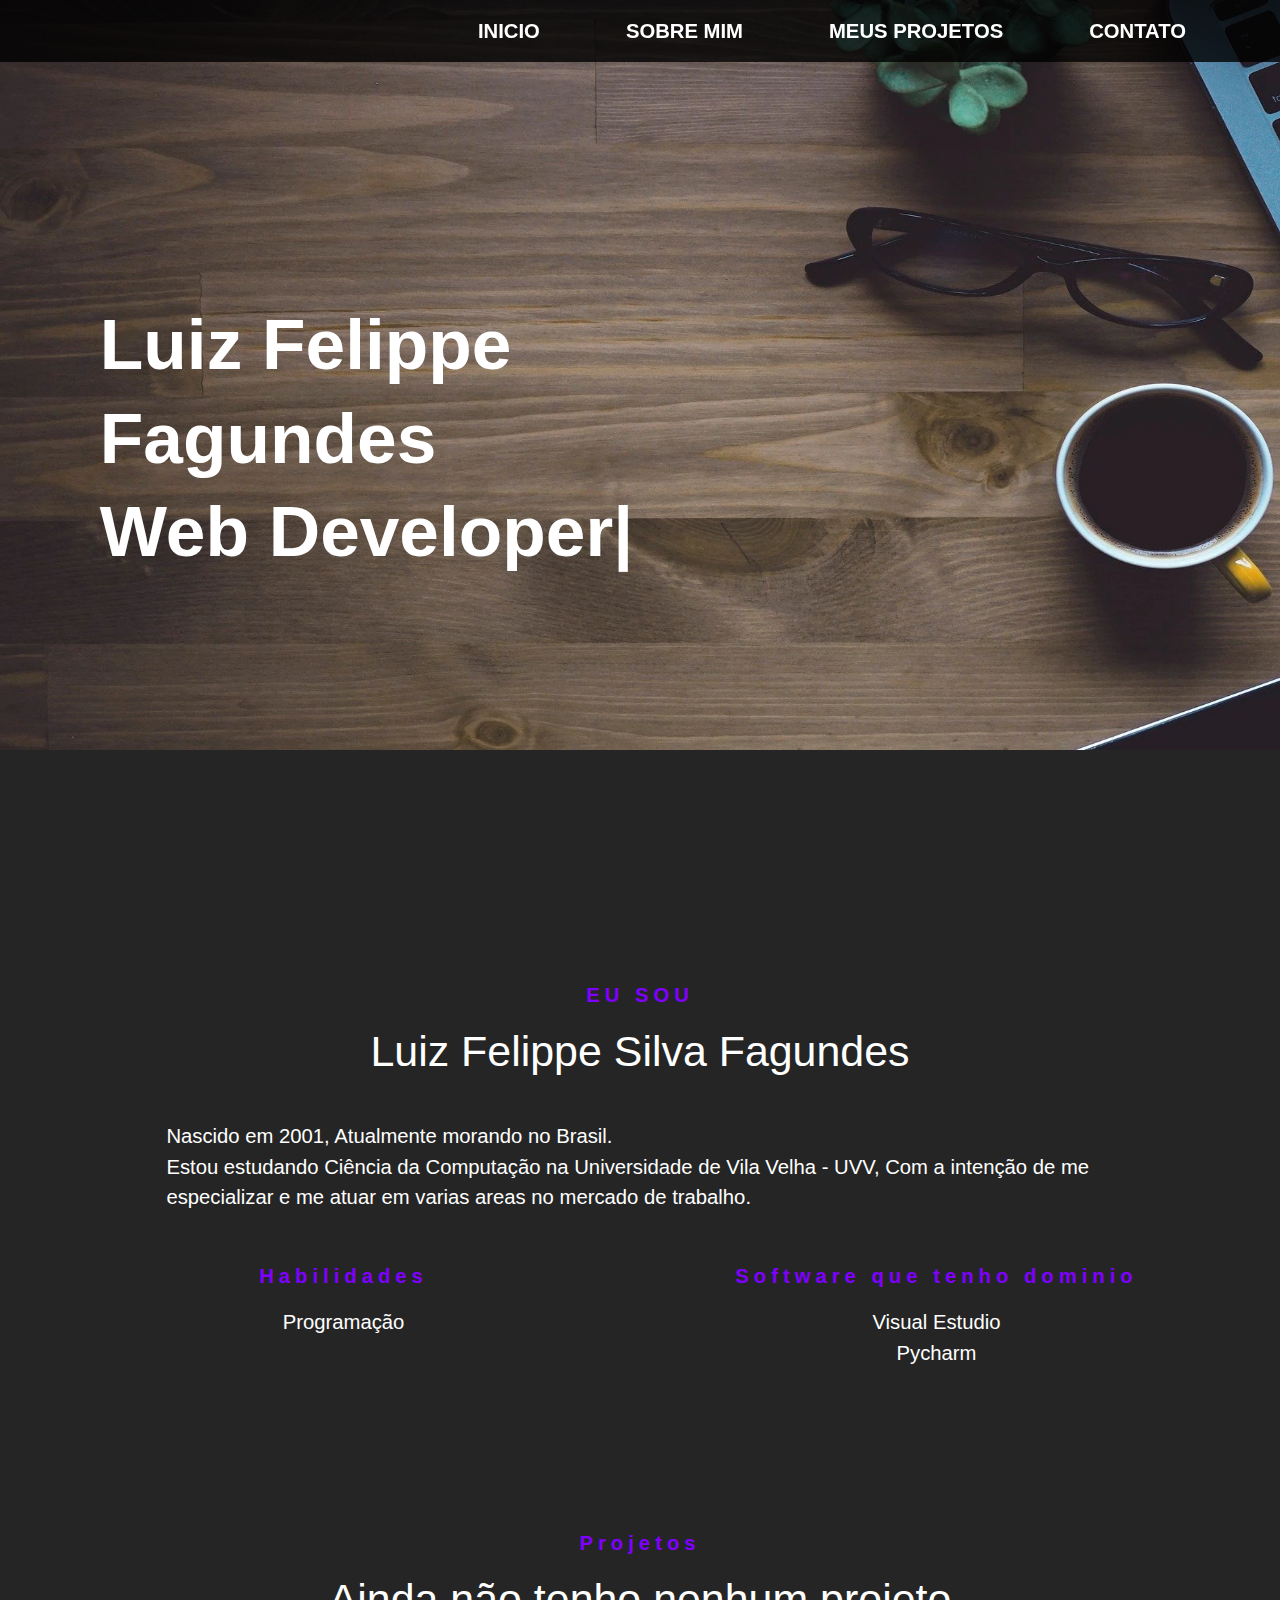
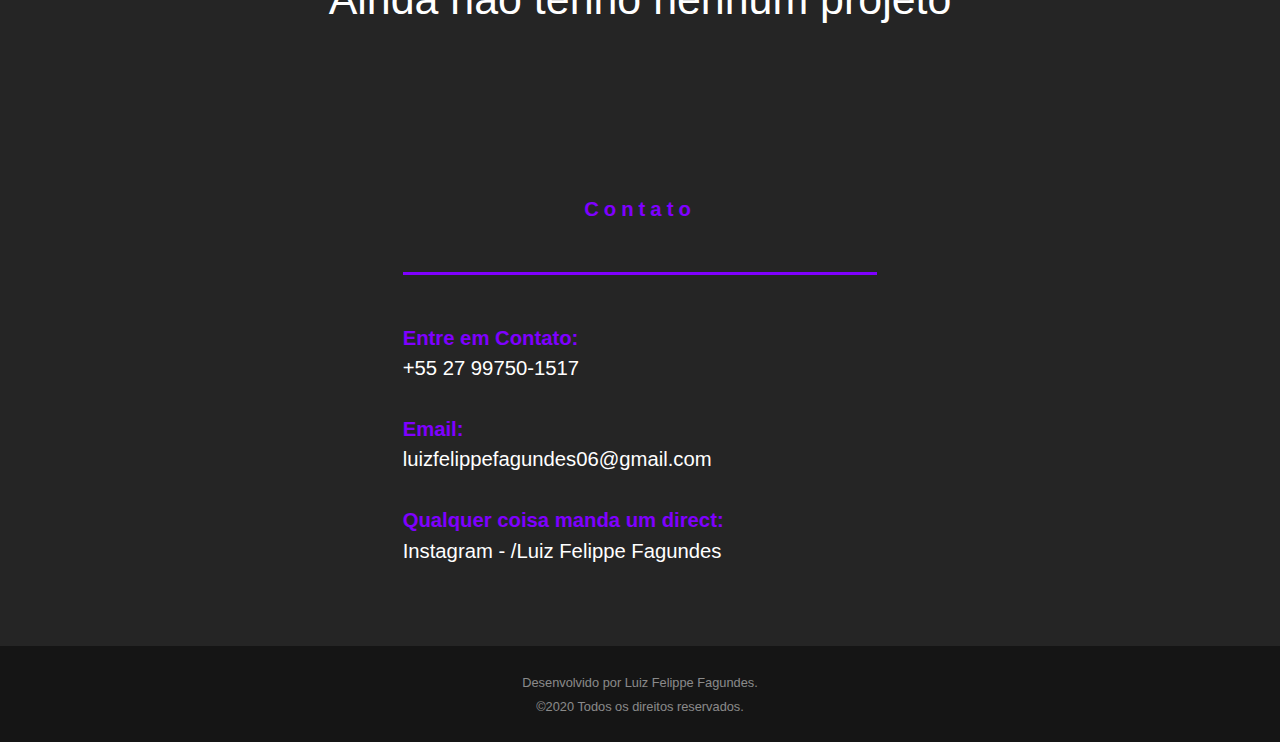
==== index.html @ 16c8d813 "Add files via upload" ====
<!DOCTYPE html>
<html lang="en">
<head>
    <meta charset="utf-8">
    <meta content="width=device-width, initial-scale=1, shrink-to-fit=no" name="viewport">
    <meta content="Hi, I am Arthur Segato Paulo, I'm currently studying computer science at the Vila Velha University - UVV!" name="description">
    <meta content="Arthur Segato - Web & Game Developer" property="og:title">
    <meta content="website" property="og:type">
    <meta content="Hi, I am Arthur Segato Paulo, I'm currently studying computer science at the Vila Velha University - UVV!" property="og:description">
    <meta content="https://arthursegato.com/_images/fotohome.webp" property="og:image">
    <meta content="https://arthursegato.com" property="og:url">
    <meta content="Arthur Segato - Web & Game Developer" property="og:site_name">
    <meta content="Arthur Segato - Web & Game Developer" name="twitter:title">
    <meta content="summary" name="twitter:card">
    <meta content="Hi, I am Arthur Segato Paulo, I'm currently studying computer science at the Vila Velha University - UVV!" name="twitter:description">
    <meta content="https://arthursegato.com/_images/twitter.webp" name="twitter:image">
    <meta content="https://arthursegato.com" name="twitter:url">
    <meta content="#7f00ff" name="msapplication-TileColor">
    <meta content="browserconfig.xml" name="msapplication-config">
    <meta content="#7f00ff" name="theme-color">
    <meta content="1 day" name="revisit-after">
    <meta content="html, css, JavaScript, web, game, portfolio, development, designer, programmer, computer science, web development, game development, arthur, segato, arthursegato, segatto, arthursegatto, defalt, D3F42lT, art9301,art930, espiglesputies, segatovisky" name="keywords">
    <meta content="" name="robots">
    <link href="site.webmanifest" rel="manifest">
    <link href="safari-pinned-tab.svg" rel="mask-icon">
    <link href="favicon.svg" rel="image/svg+xml">
    <link href="fonts.css" rel="stylesheet">
    <link href="bootstrap.min.css" rel="stylesheet">
    <link href="https://arthursegato.com" rel="canonical">
    <title>Luiz Felippe Silva Fagundes - Web Developer</title>
</head>
<body data-offset="0" data-spy="scroll" data-target=".navbar">
    <!-- Navbar -->
    <nav class="navbar navbar-expand-md fixed-top navbar-dark bg-dark">
        <button class="navbar-toggler" data-target="#navbarSite" data-toggle="collapse" type="button">
            <span class="navbar-toggler-icon"></span>
        </button>
        <div class="collapse navbar-collapse trinta" id="navbarSite">
            <ul class="navbar-nav ml-auto">
                <li class="nav-item">
                    <a class="nav-link" href="#home">Inicio</a>
                </li>
            </ul>
            <ul class="navbar-nav">
                <li class="nav-item">
                    <a class="nav-link" href="#about">Sobre Mim</a>
                </li>
            </ul>
            <ul class="navbar-nav">
                <li class="nav-item">
                    <a class="nav-link" href="#projects">Meus Projetos</a>
                </li>
            </ul>
            <ul class="navbar-nav">
                <li class="nav-item">
                    <a class="nav-link" href="#contact">Contato</a>
                </li>
            </ul>
        </div>
    </nav><!-- HOME -->
    <div class="landing tamanho bg1" id="home">
        <div class="caption text-left">
            <h1 class="cem vladmir">Luiz Felippe </h1>
            <h2 class="cem vladmir">Fagundes</h2>
            <h2 class="cem vladmir">Web Developer<span class="blinking-cursor">|</span></h2>
        </div>
        <div id="fundo">
            <img alt="nekoware image" height="750" src="images/fotohome.webp" width="1550">
        </div>
    </div><!-- ABOUT -->
    <div class="landing" id="about">
        <div class="jumbotron">
            <div class="narrow">
                <div class="col-12">
                    <p class="titulo text-center trinta">EU SOU </p>
                    <h2 class="sub text-center cessenta">Luiz Felippe Silva Fagundes</h2>
                    <p class="texto trinta">Nascido em 2001, Atualmente morando no Brasil.<br>
                    Estou estudando Ciência da Computação na Universidade de Vila Velha - UVV, Com a intenção de me especializar e me atuar em varias areas no mercado de trabalho.</p>
                </div>
                <div class="container-fluid">
                    <div class="row text-center">
                        <div class="col-md">
                            <p class="titulo trinta">Habilidades</p>
                            <div class="feature trinta">
                                <p>Programação</p>
                            </div>
                        </div>
                        <div class="col-md">
                            <p class="titulo trinta">Software que tenho dominio</p>
                            <div class="feature trinta">
                                <p>Visual Estudio</p>
                                <p>Pycharm</p>
                            </div>
                        </div>
                    </div>
                </div>
            </div>
        </div>
    </div><!-- PROJECTS -->
    <div class="landing bg3" id="projects">
        <div class="jumbotron">
            <div class="narrow">
                <div class="col-12">
                    <p class="titulo text-center trinta">Projetos</p>
                    <h2 class="sub text-center cessenta">Ainda não tenho nenhum projeto</h2>
                </div>
            </div>
        </div>
    </div><!-- CONTACT   -->
    <div class="landing" id="contact">
        <div class="jumbotron">
            <div class="narrow">
                <div class="col-12">
                    <p class="titulo text-center trinta">Contato</p>
                </div>
                <div class="container-md col-5 trinta">
                    <div class="underline"></div>
                    <div class="contato">
                        <p>Entre em Contato:</p>+55 27 99750-1517<br>
                        <br>
                        <p>Email:</p>luizfelippefagundes06@gmail.com<br>
                        <br>
                        <p>Qualquer coisa manda um direct:</p><a href="https://www.instagram.com/luizfelippe_fagundes/">Instagram - /Luiz Felippe Fagundes</a>
                    </div>
                </div>
            </div>
        </div>
    </div>
    <footer class="footer py-4 text-white-50">
        <div class="container text-center">
            <small>Desenvolvido por <a class="easter" onclick="easter()"></a>Luiz Felippe Fagundes.<br>
            &copy;2020 Todos os direitos reservados.</small>
        </div>
    </footer>
    <div class="seohack">
        Front-end is the part that the user sees on the computer screen, and with which he interacts. That is, the front of the website, platform or system. The development of the front-end depends on 3 concepts: a markup language (HTML), a style language (CSS) and a scripted or interpreted language (JavaScript). HTML is responsible for creating every visual element on the page. Buttons, forms, images, everything is defined through HTML markup. In parallel, CSS is responsible for visually changing these elements: modifying colors, shapes, sizes, applying visual effects, among others. Both are closely linked, making it possible to view elements in a variety of ways. JavaScript is used to process information and perform dynamic interactions on the page. When you open an image gallery and click on go to next, or when you press a button that pops up a window with more information about a headline, it all works with JavaScript. Every website has to be hosted on a server (be it from Google, Amazon among others) and it is there where information is kept, such as database, login and password in addition to all systems and data processing. We at Kingly Studio mainly use PHP to program and MySQL as a database, but several other programming languages ​​can be used, such as Python and Ruby on Rails, which are currently the most popular and widespread. The platforms developed for the Web are produced with consolidated and well-explored technology, therefore, their development time is usually faster and the costs are lower compared, for example, to Mobile Development, which is made with recent technologies and the creation of different apps for Android and iOS smartphones. Unity is one of the main engines used worldwide. With it it is possible to create from the simplest 2D games to the most complex 3D games for PC, console and mobile. Front-end is the part that the user sees on the computer screen, and with which he interacts. That is, the front of the website, platform or system. The development of the front-end depends on 3 concepts: a markup language (HTML), a style language (CSS) and a scripted or interpreted language (JavaScript). HTML is responsible for creating every visual element on the page. Buttons, forms, images, everything is defined through HTML markup. In parallel, CSS is responsible for visually changing these elements: modifying colors, shapes, sizes, applying visual effects, among others. Both are closely linked, making it possible to view elements in a variety of ways. JavaScript is used to process information and perform dynamic interactions on the page. When you open an image gallery and click on go to next, or when you press a button that pops up a window with more information about a headline, it all works with JavaScript. Every website has to be hosted on a server (be it from Google, Amazon among others) and it is there where information is kept, such as database, login and password in addition to all systems and data processing. We at Kingly Studio mainly use PHP to program and MySQL as a database, but several other programming languages ​​can be used, such as Python and Ruby on Rails, which are currently the most popular and widespread. The platforms developed for the Web are produced with consolidated and well-explored technology, therefore, their development time is usually faster and the costs are lower compared, for example, to Mobile Development, which is made with recent technologies and the creation of different apps for Android and iOS smartphones. Unity is one of the main engines used worldwide. With it it is possible to create from the simplest 2D games to the most complex 3D games for PC, console and mobile.
        I AM ARTHUR SEGATO PAULO Born in 1999, and living in Brazil. 'I'm currently studying computer science at the Vila Velha University - UVV, with intention of specialize in game development, interested in networking, security and web development, I'm also an open source activist.
        I AM ARTHUR SEGATO PAULO Born in 1999, and living in Brazil. 'I'm currently studying computer science at the Vila Velha University - UVV, with intention of specialize in game development, interested in networking, security and web development, I'm also an open source activist. I AM ARTHUR SEGATO PAULO Born in 1999, and living in Brazil. 'I'm currently studying computer science at the Vila Velha University - UVV, with intention of specialize in game development, interested in networking, security and web development, I'm also an open source activist. I AM ARTHUR SEGATO PAULO Born in 1999, and living in Brazil. 'I'm currently studying computer science at the Vila Velha University - UVV, with intention of specialize in game development, interested in networking, security and web development, I'm also an open source activist. I AM ARTHUR SEGATO PAULO Born in 1999, and living in Brazil. 'I'm currently studying computer science at the Vila Velha University - UVV, with intention of specialize in game development, interested in networking, security and web development, I'm also an open source activist. I AM ARTHUR SEGATO PAULO Born in 1999, and living in Brazil. 'I'm currently studying computer science at the Vila Velha University - UVV, with intention of specialize in game development, interested in networking, security and web development, I'm also an open source activist. I AM ARTHUR SEGATO PAULO Born in 1999, and living in Brazil. 'I'm currently studying computer science at the Vila Velha University - UVV, with intention of specialize in game development, interested in networking, security and web development, I'm also an open source activist. I AM ARTHUR SEGATO PAULO Born in 1999, and living in Brazil. 'I'm currently studying computer science at the Vila Velha University - UVV, with intention of specialize in game development, interested in networking, security and web development, I'm also an open source activist. I AM ARTHUR SEGATO PAULO Born in 1999, and living in Brazil. 'I'm currently studying computer science at the Vila Velha University - UVV, with intention of specialize in game development, interested in networking, security and web development, I'm also an open source activist. I AM ARTHUR SEGATO PAULO Born in 1999, and living in Brazil. 'I'm currently studying computer science at the Vila Velha University - UVV, with intention of specialize in game development, interested in networking, security and web development, I'm also an open source activist. I AM ARTHUR SEGATO PAULO Born in 1999, and living in Brazil. 'I'm currently studying computer science at the Vila Velha University - UVV, with intention of specialize in game development, interested in networking, security and web development, I'm also an open source activist. I AM ARTHUR SEGATO PAULO Born in 1999, and living in Brazil. 'I'm currently studying computer science at the Vila Velha University - UVV, with intention of specialize in game development, interested in networking, security and web development, I'm also an open source activist. I AM ARTHUR SEGATO PAULO Born in 1999, and living in Brazil. 'I'm currently studying computer science at the Vila Velha University - UVV, with intention of specialize in game development, interested in networking, security and web development, I'm also an open source activist. I AM ARTHUR SEGATO PAULO Born in 1999, and living in Brazil. 'I'm currently studying computer science at the Vila Velha University - UVV, with intention of specialize in game development, interested in networking, security and web development, I'm also an open source activist.

    </div>
    <script src="scripts.js">
    </script>
</body>
</html>
---- fonts.css ----
@font-face{font-family:'Lato';font-style:normal;font-weight:400;font-display:swap;src:local('Lato Regular'), local('Lato-Regular'), url(/fonts/Lato-Regular.ttf) format('ttf');unicode-range:U+0100-024F, U+0259, U+1E00-1EFF, U+2020, U+20A0-20AB, U+20AD-20CF, U+2113, U+2C60-2C7F, U+A720-A7FF;}
@font-face{font-family:'Lato';font-style:normal;font-weight:400;font-display:swap;src:local('Lato Regular'), local('Lato-Regular'), url(/fonts/Lato-Regular.ttf) format('ttf');unicode-range:U+0000-00FF, U+0131, U+0152-0153, U+02BB-02BC, U+02C6, U+02DA, U+02DC, U+2000-206F, U+2074, U+20AC, U+2122, U+2191, U+2193, U+2212, U+2215, U+FEFF, U+FFFD;}
@font-face{font-family:'Lato';font-style:normal;font-weight:700;font-display:swap;src:local('Lato Bold'), local('Lato-Bold'), url(/fonts/Lato-Bold.ttf) format('ttf');unicode-range:U+0100-024F, U+0259, U+1E00-1EFF, U+2020, U+20A0-20AB, U+20AD-20CF, U+2113, U+2C60-2C7F, U+A720-A7FF;}
@font-face{font-family:'Lato';font-style:normal;font-weight:700;font-display:swap;src:local('Lato Bold'), local('Lato-Bold'), url(/fonts/Lato-Bold.ttf) format('ttf');unicode-range:U+0000-00FF, U+0131, U+0152-0153, U+02BB-02BC, U+02C6, U+02DA, U+02DC, U+2000-206F, U+2074, U+20AC, U+2122, U+2191, U+2193, U+2212, U+2215, U+FEFF, U+FFFD;}
@font-face{font-family:'Muli';font-style:normal;font-weight:700;font-display:swap;src:url(/fonts/Muli-Bold.ttf) format('tff');unicode-range:U+0102-0103, U+0110-0111, U+0128-0129, U+0168-0169, U+01A0-01A1, U+01AF-01B0, U+1EA0-1EF9, U+20AB;}
@font-face{font-family:'Muli';font-style:normal;font-weight:700;font-display:swap;src:url(/fonts/Muli-Bold.ttf) format('tff');unicode-range:U+0100-024F, U+0259, U+1E00-1EFF, U+2020, U+20A0-20AB, U+20AD-20CF, U+2113, U+2C60-2C7F, U+A720-A7FF;}
@font-face{font-family:'Muli';font-style:normal;font-weight:700;font-display:swap;src:url(/fonts/Muli-Bold.ttf) format('tff');unicode-range:U+0000-00FF, U+0131, U+0152-0153, U+02BB-02BC, U+02C6, U+02DA, U+02DC, U+2000-206F, U+2074, U+20AC, U+2122, U+2191, U+2193, U+2212, U+2215, U+FEFF, U+FFFD;}
@font-face{font-family:'Muli';font-style:normal;font-weight:900;font-display:swap;src:url(/fonts/Muli-Black.ttf) format('tff');unicode-range:U+0102-0103, U+0110-0111, U+0128-0129, U+0168-0169, U+01A0-01A1, U+01AF-01B0, U+1EA0-1EF9, U+20AB;}
@font-face{font-family:'Muli';font-style:normal;font-weight:900;font-display:swap;src:url(/fonts/Muli-Black.ttf) format('tff');unicode-range:U+0100-024F, U+0259, U+1E00-1EFF, U+2020, U+20A0-20AB, U+20AD-20CF, U+2113, U+2C60-2C7F, U+A720-A7FF;}
@font-face{font-family:'Muli';font-style:normal;font-weight:900;font-display:swap;src:url(/fonts/Muli-Black.ttf) format('tff');unicode-range:U+0000-00FF, U+0131, U+0152-0153, U+02BB-02BC, U+02C6, U+02DA, U+02DC, U+2000-206F, U+2074, U+20AC, U+2122, U+2191, U+2193, U+2212, U+2215, U+FEFF, U+FFFD;}
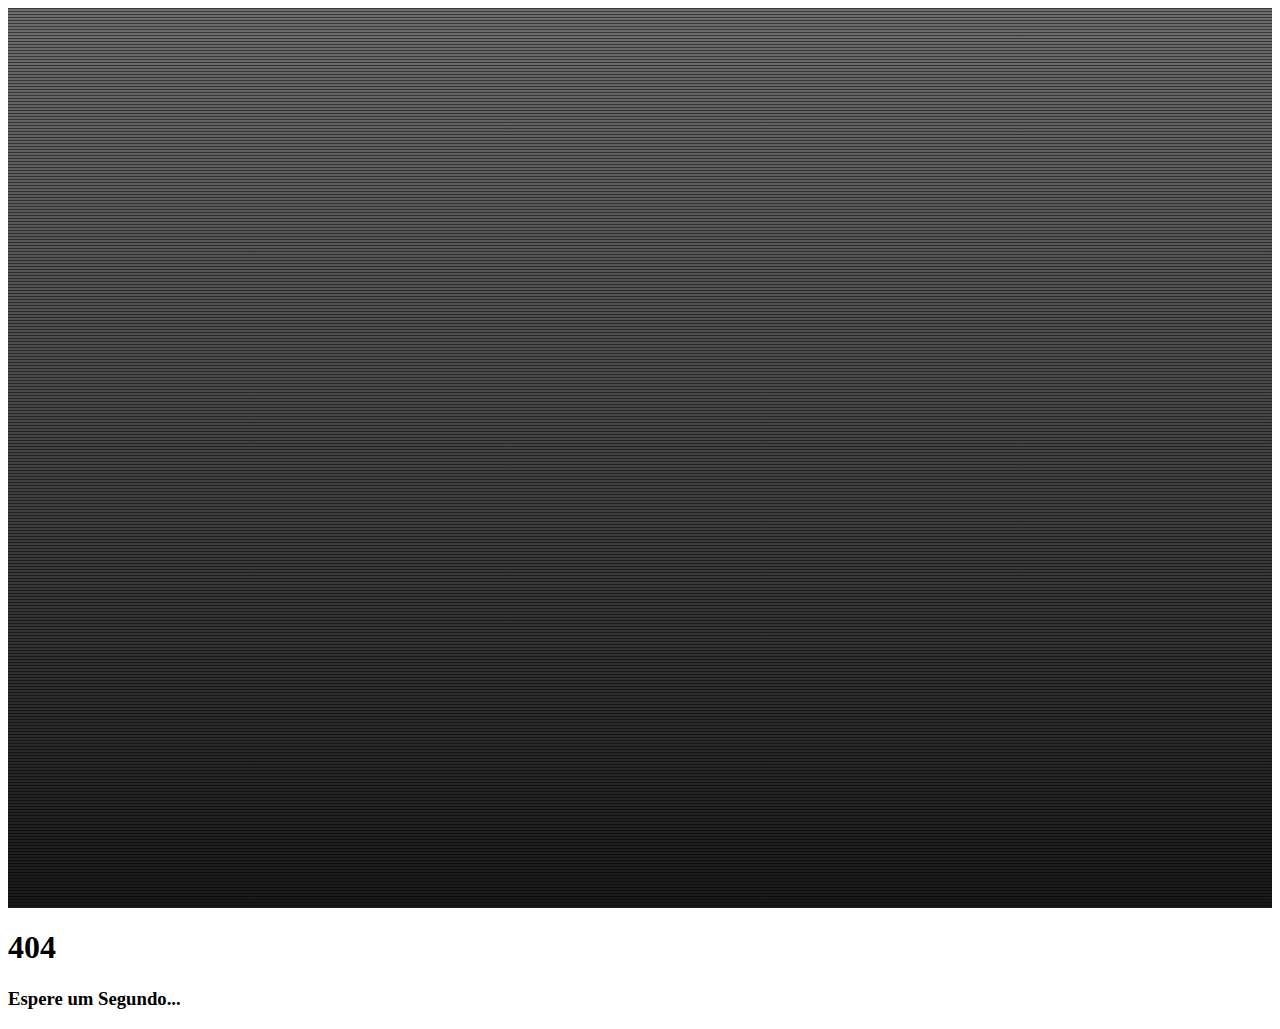
==== commit 7442eb31: "Update index.html" ====
--- a/index.html
+++ b/index.html
@@ -1,144 +1,28 @@
 <!DOCTYPE html>
-<html lang="en">
-<head>
+  <head lang="en">
     <meta charset="utf-8">
-    <meta content="width=device-width, initial-scale=1, shrink-to-fit=no" name="viewport">
-    <meta content="Hi, I am Arthur Segato Paulo, I'm currently studying computer science at the Vila Velha University - UVV!" name="description">
-    <meta content="Arthur Segato - Web & Game Developer" property="og:title">
-    <meta content="website" property="og:type">
-    <meta content="Hi, I am Arthur Segato Paulo, I'm currently studying computer science at the Vila Velha University - UVV!" property="og:description">
-    <meta content="https://arthursegato.com/_images/fotohome.webp" property="og:image">
-    <meta content="https://arthursegato.com" property="og:url">
-    <meta content="Arthur Segato - Web & Game Developer" property="og:site_name">
-    <meta content="Arthur Segato - Web & Game Developer" name="twitter:title">
-    <meta content="summary" name="twitter:card">
-    <meta content="Hi, I am Arthur Segato Paulo, I'm currently studying computer science at the Vila Velha University - UVV!" name="twitter:description">
-    <meta content="https://arthursegato.com/_images/twitter.webp" name="twitter:image">
-    <meta content="https://arthursegato.com" name="twitter:url">
-    <meta content="#7f00ff" name="msapplication-TileColor">
-    <meta content="browserconfig.xml" name="msapplication-config">
-    <meta content="#7f00ff" name="theme-color">
-    <meta content="1 day" name="revisit-after">
-    <meta content="html, css, JavaScript, web, game, portfolio, development, designer, programmer, computer science, web development, game development, arthur, segato, arthursegato, segatto, arthursegatto, defalt, D3F42lT, art9301,art930, espiglesputies, segatovisky" name="keywords">
-    <meta content="" name="robots">
-    <link href="site.webmanifest" rel="manifest">
-    <link href="safari-pinned-tab.svg" rel="mask-icon">
-    <link href="favicon.svg" rel="image/svg+xml">
-    <link href="fonts.css" rel="stylesheet">
-    <link href="bootstrap.min.css" rel="stylesheet">
-    <link href="https://arthursegato.com" rel="canonical">
-    <title>Luiz Felippe Silva Fagundes - Web Developer</title>
-</head>
-<body data-offset="0" data-spy="scroll" data-target=".navbar">
-    <!-- Navbar -->
-    <nav class="navbar navbar-expand-md fixed-top navbar-dark bg-dark">
-        <button class="navbar-toggler" data-target="#navbarSite" data-toggle="collapse" type="button">
-            <span class="navbar-toggler-icon"></span>
-        </button>
-        <div class="collapse navbar-collapse trinta" id="navbarSite">
-            <ul class="navbar-nav ml-auto">
-                <li class="nav-item">
-                    <a class="nav-link" href="#home">Inicio</a>
-                </li>
-            </ul>
-            <ul class="navbar-nav">
-                <li class="nav-item">
-                    <a class="nav-link" href="#about">Sobre Mim</a>
-                </li>
-            </ul>
-            <ul class="navbar-nav">
-                <li class="nav-item">
-                    <a class="nav-link" href="#projects">Meus Projetos</a>
-                </li>
-            </ul>
-            <ul class="navbar-nav">
-                <li class="nav-item">
-                    <a class="nav-link" href="#contact">Contato</a>
-                </li>
-            </ul>
+    <meta http-equiv="refresh" content="7;url=file:///C:/Users/usuario/Desktop/template%20do%20arthur/index.html#contact/"/>
+    <meta name="viewport" content="width=device-width, initial-scale=1, shrink-to-fit=no">
+    <link rel="shortcut icon" href="https://arthursegato.com/favicon.ico">
+    <link rel="stylesheet" type="text/css" href="https://arthursegato.com/error.css">
+    <title>Oh no...</title>
+    </head>
+    <style type="text/css">
+        .background {
+            background: linear-gradient(rgba(10,10,10,.6),rgba(0,0,0,.9)), repeating-linear-gradient(0, transparent, transparent 2px, black 3px, black 3px), url('https://arthursegato.com/_images/glitch.gif');
+            background-size: cover;
+            background-position: center;
+            background-repeat: none;
+            width: 100%;
+            height: 100vh;
+        }
+    </style>
+    <body>
+        <div class="background">
         </div>
-    </nav><!-- HOME -->
-    <div class="landing tamanho bg1" id="home">
-        <div class="caption text-left">
-            <h1 class="cem vladmir">Luiz Felippe </h1>
-            <h2 class="cem vladmir">Fagundes</h2>
-            <h2 class="cem vladmir">Web Developer<span class="blinking-cursor">|</span></h2>
+        <div class="text">
+            <h1>404</h1>
+            <h3>Espere um Segundo...</h3>
         </div>
-        <div id="fundo">
-            <img alt="nekoware image" height="750" src="images/fotohome.webp" width="1550">
-        </div>
-    </div><!-- ABOUT -->
-    <div class="landing" id="about">
-        <div class="jumbotron">
-            <div class="narrow">
-                <div class="col-12">
-                    <p class="titulo text-center trinta">EU SOU </p>
-                    <h2 class="sub text-center cessenta">Luiz Felippe Silva Fagundes</h2>
-                    <p class="texto trinta">Nascido em 2001, Atualmente morando no Brasil.<br>
-                    Estou estudando Ciência da Computação na Universidade de Vila Velha - UVV, Com a intenção de me especializar e me atuar em varias areas no mercado de trabalho.</p>
-                </div>
-                <div class="container-fluid">
-                    <div class="row text-center">
-                        <div class="col-md">
-                            <p class="titulo trinta">Habilidades</p>
-                            <div class="feature trinta">
-                                <p>Programação</p>
-                            </div>
-                        </div>
-                        <div class="col-md">
-                            <p class="titulo trinta">Software que tenho dominio</p>
-                            <div class="feature trinta">
-                                <p>Visual Estudio</p>
-                                <p>Pycharm</p>
-                            </div>
-                        </div>
-                    </div>
-                </div>
-            </div>
-        </div>
-    </div><!-- PROJECTS -->
-    <div class="landing bg3" id="projects">
-        <div class="jumbotron">
-            <div class="narrow">
-                <div class="col-12">
-                    <p class="titulo text-center trinta">Projetos</p>
-                    <h2 class="sub text-center cessenta">Ainda não tenho nenhum projeto</h2>
-                </div>
-            </div>
-        </div>
-    </div><!-- CONTACT   -->
-    <div class="landing" id="contact">
-        <div class="jumbotron">
-            <div class="narrow">
-                <div class="col-12">
-                    <p class="titulo text-center trinta">Contato</p>
-                </div>
-                <div class="container-md col-5 trinta">
-                    <div class="underline"></div>
-                    <div class="contato">
-                        <p>Entre em Contato:</p>+55 27 99750-1517<br>
-                        <br>
-                        <p>Email:</p>luizfelippefagundes06@gmail.com<br>
-                        <br>
-                        <p>Qualquer coisa manda um direct:</p><a href="https://www.instagram.com/luizfelippe_fagundes/">Instagram - /Luiz Felippe Fagundes</a>
-                    </div>
-                </div>
-            </div>
-        </div>
-    </div>
-    <footer class="footer py-4 text-white-50">
-        <div class="container text-center">
-            <small>Desenvolvido por <a class="easter" onclick="easter()"></a>Luiz Felippe Fagundes.<br>
-            &copy;2020 Todos os direitos reservados.</small>
-        </div>
-    </footer>
-    <div class="seohack">
-        Front-end is the part that the user sees on the computer screen, and with which he interacts. That is, the front of the website, platform or system. The development of the front-end depends on 3 concepts: a markup language (HTML), a style language (CSS) and a scripted or interpreted language (JavaScript). HTML is responsible for creating every visual element on the page. Buttons, forms, images, everything is defined through HTML markup. In parallel, CSS is responsible for visually changing these elements: modifying colors, shapes, sizes, applying visual effects, among others. Both are closely linked, making it possible to view elements in a variety of ways. JavaScript is used to process information and perform dynamic interactions on the page. When you open an image gallery and click on go to next, or when you press a button that pops up a window with more information about a headline, it all works with JavaScript. Every website has to be hosted on a server (be it from Google, Amazon among others) and it is there where information is kept, such as database, login and password in addition to all systems and data processing. We at Kingly Studio mainly use PHP to program and MySQL as a database, but several other programming languages ​​can be used, such as Python and Ruby on Rails, which are currently the most popular and widespread. The platforms developed for the Web are produced with consolidated and well-explored technology, therefore, their development time is usually faster and the costs are lower compared, for example, to Mobile Development, which is made with recent technologies and the creation of different apps for Android and iOS smartphones. Unity is one of the main engines used worldwide. With it it is possible to create from the simplest 2D games to the most complex 3D games for PC, console and mobile. Front-end is the part that the user sees on the computer screen, and with which he interacts. That is, the front of the website, platform or system. The development of the front-end depends on 3 concepts: a markup language (HTML), a style language (CSS) and a scripted or interpreted language (JavaScript). HTML is responsible for creating every visual element on the page. Buttons, forms, images, everything is defined through HTML markup. In parallel, CSS is responsible for visually changing these elements: modifying colors, shapes, sizes, applying visual effects, among others. Both are closely linked, making it possible to view elements in a variety of ways. JavaScript is used to process information and perform dynamic interactions on the page. When you open an image gallery and click on go to next, or when you press a button that pops up a window with more information about a headline, it all works with JavaScript. Every website has to be hosted on a server (be it from Google, Amazon among others) and it is there where information is kept, such as database, login and password in addition to all systems and data processing. We at Kingly Studio mainly use PHP to program and MySQL as a database, but several other programming languages ​​can be used, such as Python and Ruby on Rails, which are currently the most popular and widespread. The platforms developed for the Web are produced with consolidated and well-explored technology, therefore, their development time is usually faster and the costs are lower compared, for example, to Mobile Development, which is made with recent technologies and the creation of different apps for Android and iOS smartphones. Unity is one of the main engines used worldwide. With it it is possible to create from the simplest 2D games to the most complex 3D games for PC, console and mobile.
-        I AM ARTHUR SEGATO PAULO Born in 1999, and living in Brazil. 'I'm currently studying computer science at the Vila Velha University - UVV, with intention of specialize in game development, interested in networking, security and web development, I'm also an open source activist.
-        I AM ARTHUR SEGATO PAULO Born in 1999, and living in Brazil. 'I'm currently studying computer science at the Vila Velha University - UVV, with intention of specialize in game development, interested in networking, security and web development, I'm also an open source activist. I AM ARTHUR SEGATO PAULO Born in 1999, and living in Brazil. 'I'm currently studying computer science at the Vila Velha University - UVV, with intention of specialize in game development, interested in networking, security and web development, I'm also an open source activist. I AM ARTHUR SEGATO PAULO Born in 1999, and living in Brazil. 'I'm currently studying computer science at the Vila Velha University - UVV, with intention of specialize in game development, interested in networking, security and web development, I'm also an open source activist. I AM ARTHUR SEGATO PAULO Born in 1999, and living in Brazil. 'I'm currently studying computer science at the Vila Velha University - UVV, with intention of specialize in game development, interested in networking, security and web development, I'm also an open source activist. I AM ARTHUR SEGATO PAULO Born in 1999, and living in Brazil. 'I'm currently studying computer science at the Vila Velha University - UVV, with intention of specialize in game development, interested in networking, security and web development, I'm also an open source activist. I AM ARTHUR SEGATO PAULO Born in 1999, and living in Brazil. 'I'm currently studying computer science at the Vila Velha University - UVV, with intention of specialize in game development, interested in networking, security and web development, I'm also an open source activist. I AM ARTHUR SEGATO PAULO Born in 1999, and living in Brazil. 'I'm currently studying computer science at the Vila Velha University - UVV, with intention of specialize in game development, interested in networking, security and web development, I'm also an open source activist. I AM ARTHUR SEGATO PAULO Born in 1999, and living in Brazil. 'I'm currently studying computer science at the Vila Velha University - UVV, with intention of specialize in game development, interested in networking, security and web development, I'm also an open source activist. I AM ARTHUR SEGATO PAULO Born in 1999, and living in Brazil. 'I'm currently studying computer science at the Vila Velha University - UVV, with intention of specialize in game development, interested in networking, security and web development, I'm also an open source activist. I AM ARTHUR SEGATO PAULO Born in 1999, and living in Brazil. 'I'm currently studying computer science at the Vila Velha University - UVV, with intention of specialize in game development, interested in networking, security and web development, I'm also an open source activist. I AM ARTHUR SEGATO PAULO Born in 1999, and living in Brazil. 'I'm currently studying computer science at the Vila Velha University - UVV, with intention of specialize in game development, interested in networking, security and web development, I'm also an open source activist. I AM ARTHUR SEGATO PAULO Born in 1999, and living in Brazil. 'I'm currently studying computer science at the Vila Velha University - UVV, with intention of specialize in game development, interested in networking, security and web development, I'm also an open source activist. I AM ARTHUR SEGATO PAULO Born in 1999, and living in Brazil. 'I'm currently studying computer science at the Vila Velha University - UVV, with intention of specialize in game development, interested in networking, security and web development, I'm also an open source activist.
-
-    </div>
-    <script src="scripts.js">
-    </script>
-</body>
-</html>+    </body>
+</html>
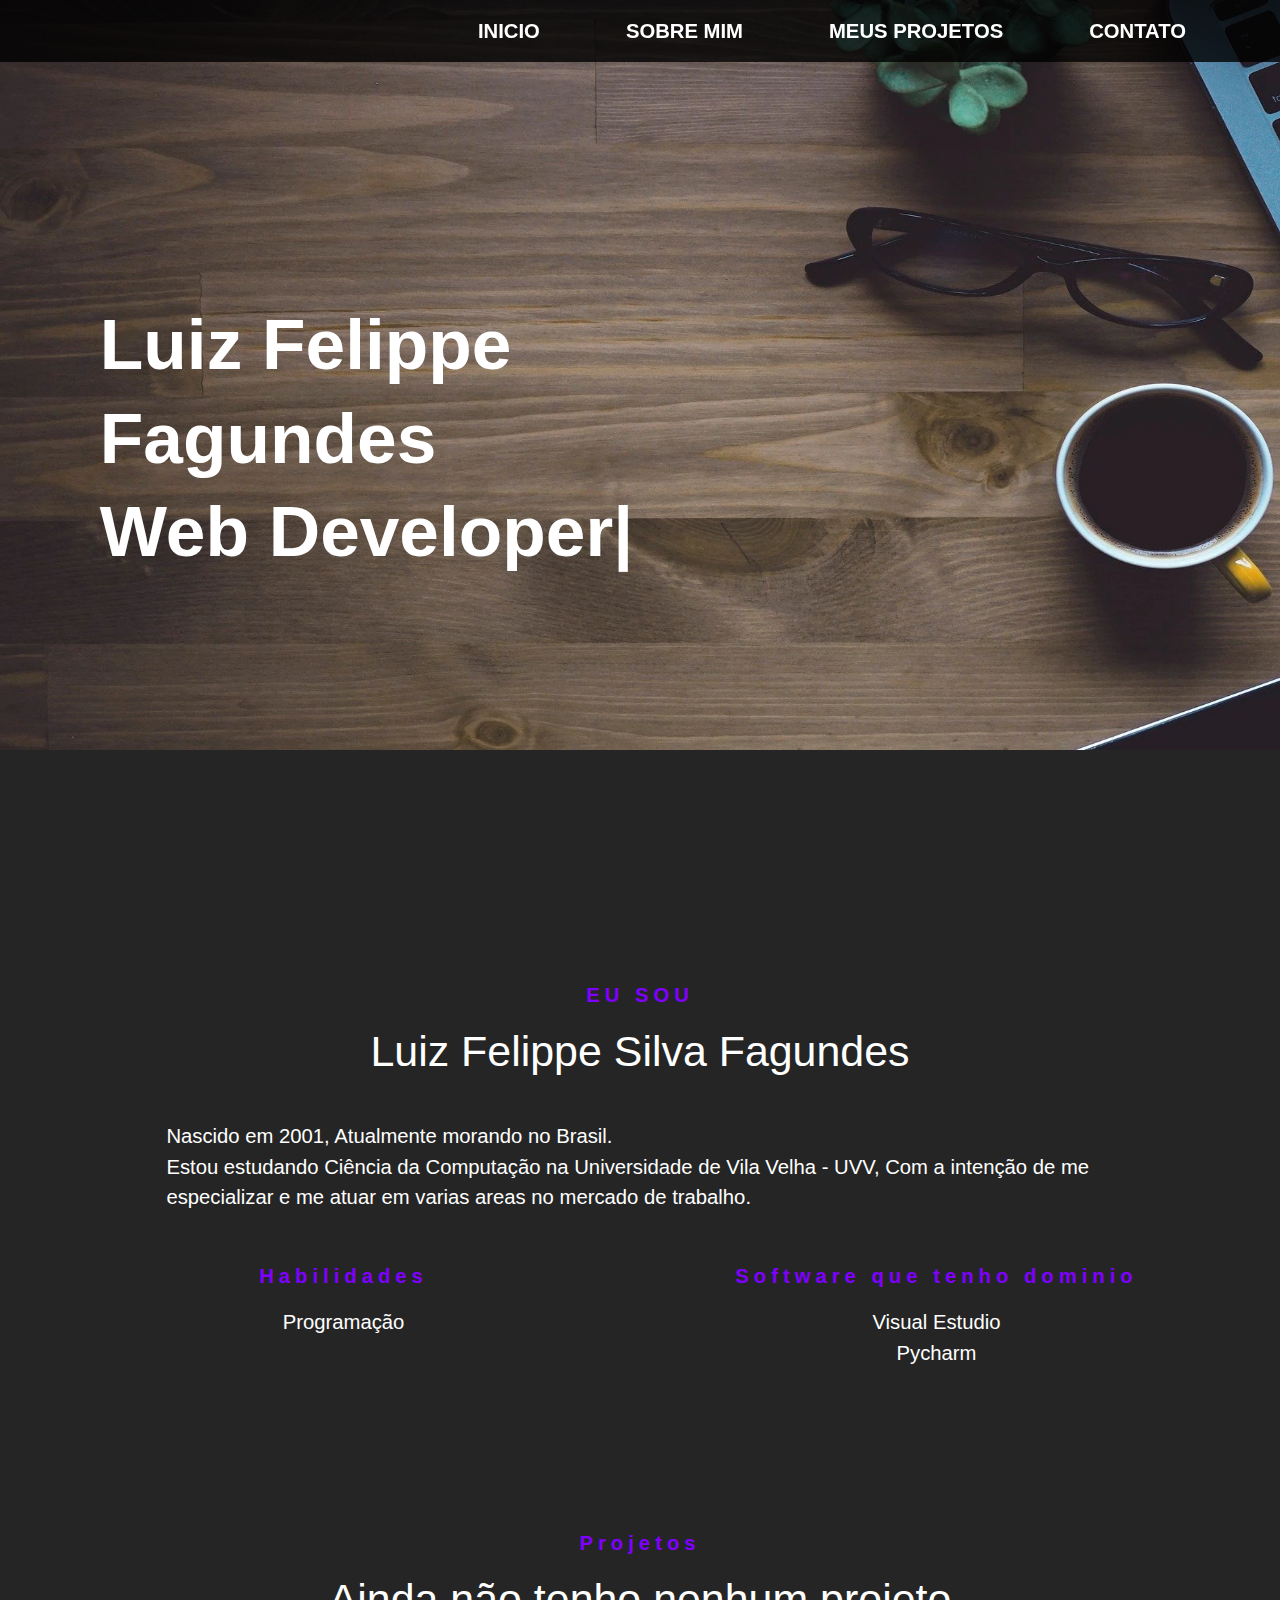
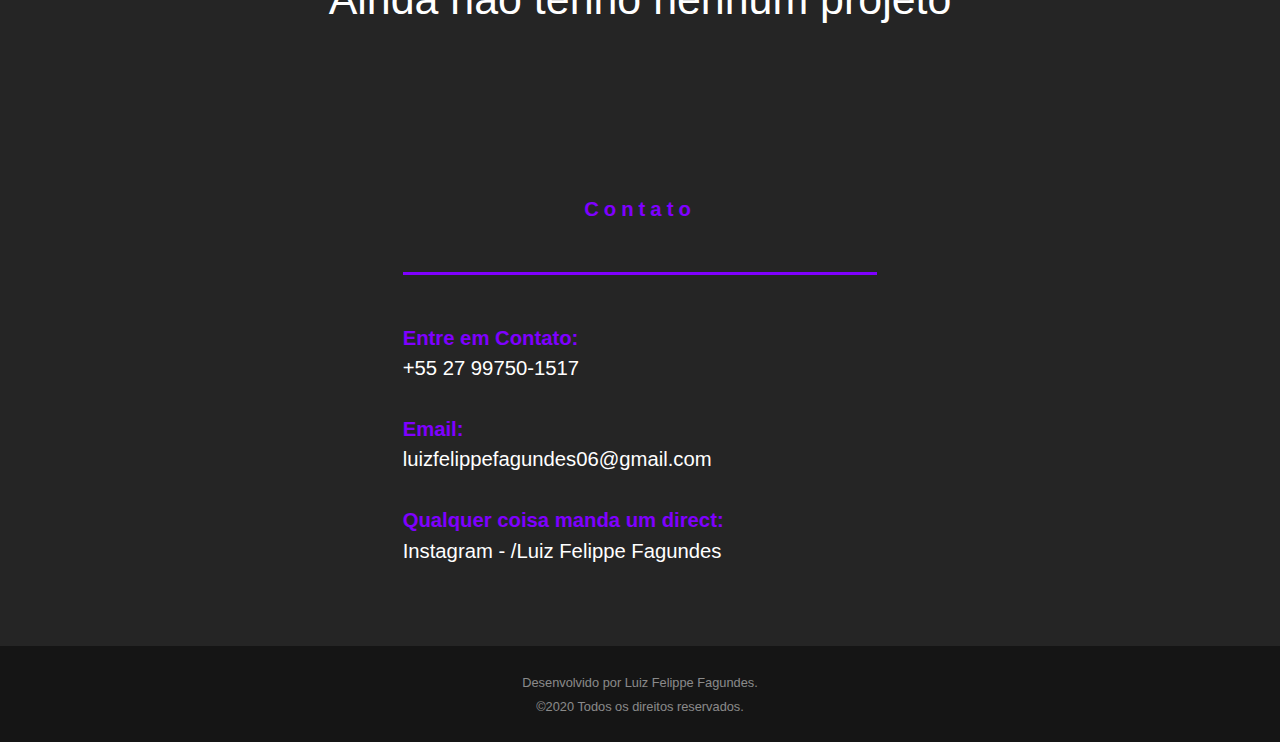
==== commit 0691cb3a: "Update index.html" ====
--- a/index.html
+++ b/index.html
@@ -1,28 +1,144 @@
 <!DOCTYPE html>
-  <head lang="en">
+<html lang="en">
+<head>
     <meta charset="utf-8">
-    <meta http-equiv="refresh" content="7;url=file:///C:/Users/usuario/Desktop/template%20do%20arthur/index.html#contact/"/>
-    <meta name="viewport" content="width=device-width, initial-scale=1, shrink-to-fit=no">
-    <link rel="shortcut icon" href="https://arthursegato.com/favicon.ico">
-    <link rel="stylesheet" type="text/css" href="https://arthursegato.com/error.css">
-    <title>Oh no...</title>
-    </head>
-    <style type="text/css">
-        .background {
-            background: linear-gradient(rgba(10,10,10,.6),rgba(0,0,0,.9)), repeating-linear-gradient(0, transparent, transparent 2px, black 3px, black 3px), url('https://arthursegato.com/_images/glitch.gif');
-            background-size: cover;
-            background-position: center;
-            background-repeat: none;
-            width: 100%;
-            height: 100vh;
-        }
-    </style>
-    <body>
-        <div class="background">
+    <meta content="width=device-width, initial-scale=1, shrink-to-fit=no" name="viewport">
+    <meta content="Hi, I am Arthur Segato Paulo, I'm currently studying computer science at the Vila Velha University - UVV!" name="description">
+    <meta content="Arthur Segato - Web & Game Developer" property="og:title">
+    <meta content="website" property="og:type">
+    <meta content="Hi, I am Arthur Segato Paulo, I'm currently studying computer science at the Vila Velha University - UVV!" property="og:description">
+    <meta content="https://arthursegato.com/_images/fotohome.webp" property="og:image">
+    <meta content="https://arthursegato.com" property="og:url">
+    <meta content="Arthur Segato - Web & Game Developer" property="og:site_name">
+    <meta content="Arthur Segato - Web & Game Developer" name="twitter:title">
+    <meta content="summary" name="twitter:card">
+    <meta content="Hi, I am Arthur Segato Paulo, I'm currently studying computer science at the Vila Velha University - UVV!" name="twitter:description">
+    <meta content="https://arthursegato.com/_images/twitter.webp" name="twitter:image">
+    <meta content="https://arthursegato.com" name="twitter:url">
+    <meta content="#7f00ff" name="msapplication-TileColor">
+    <meta content="browserconfig.xml" name="msapplication-config">
+    <meta content="#7f00ff" name="theme-color">
+    <meta content="1 day" name="revisit-after">
+    <meta content="html, css, JavaScript, web, game, portfolio, development, designer, programmer, computer science, web development, game development, arthur, segato, arthursegato, segatto, arthursegatto, defalt, D3F42lT, art9301,art930, espiglesputies, segatovisky" name="keywords">
+    <meta content="" name="robots">
+    <link href="site.webmanifest" rel="manifest">
+    <link href="safari-pinned-tab.svg" rel="mask-icon">
+    <link href="favicon.svg" rel="image/svg+xml">
+    <link href="fonts.css" rel="stylesheet">
+    <link href="bootstrap.min.css" rel="stylesheet">
+    <link href="https://arthursegato.com" rel="canonical">
+    <title>Luiz Felippe Silva Fagundes - Web Developer</title>
+</head>
+<body data-offset="0" data-spy="scroll" data-target=".navbar">
+    <!-- Navbar -->
+    <nav class="navbar navbar-expand-md fixed-top navbar-dark bg-dark">
+        <button class="navbar-toggler" data-target="#navbarSite" data-toggle="collapse" type="button">
+            <span class="navbar-toggler-icon"></span>
+        </button>
+        <div class="collapse navbar-collapse trinta" id="navbarSite">
+            <ul class="navbar-nav ml-auto">
+                <li class="nav-item">
+                    <a class="nav-link" href="#home">Inicio</a>
+                </li>
+            </ul>
+            <ul class="navbar-nav">
+                <li class="nav-item">
+                    <a class="nav-link" href="#about">Sobre Mim</a>
+                </li>
+            </ul>
+            <ul class="navbar-nav">
+                <li class="nav-item">
+                    <a class="nav-link" href="#projects">Meus Projetos</a>
+                </li>
+            </ul>
+            <ul class="navbar-nav">
+                <li class="nav-item">
+                    <a class="nav-link" href="#contact">Contato</a>
+                </li>
+            </ul>
         </div>
-        <div class="text">
-            <h1>404</h1>
-            <h3>Espere um Segundo...</h3>
+    </nav><!-- HOME -->
+    <div class="landing tamanho bg1" id="home">
+        <div class="caption text-left">
+            <h1 class="cem vladmir">Luiz Felippe </h1>
+            <h2 class="cem vladmir">Fagundes</h2>
+            <h2 class="cem vladmir">Web Developer<span class="blinking-cursor">|</span></h2>
         </div>
-    </body>
+        <div id="fundo">
+            <img alt="nekoware image" height="750" src="images/fotohome.webp" width="1550">
+        </div>
+    </div><!-- ABOUT -->
+    <div class="landing" id="about">
+        <div class="jumbotron">
+            <div class="narrow">
+                <div class="col-12">
+                    <p class="titulo text-center trinta">EU SOU </p>
+                    <h2 class="sub text-center cessenta">Luiz Felippe Silva Fagundes</h2>
+                    <p class="texto trinta">Nascido em 2001, Atualmente morando no Brasil.<br>
+                    Estou estudando Ciência da Computação na Universidade de Vila Velha - UVV, Com a intenção de me especializar e me atuar em varias areas no mercado de trabalho.</p>
+                </div>
+                <div class="container-fluid">
+                    <div class="row text-center">
+                        <div class="col-md">
+                            <p class="titulo trinta">Habilidades</p>
+                            <div class="feature trinta">
+                                <p>Programação</p>
+                            </div>
+                        </div>
+                        <div class="col-md">
+                            <p class="titulo trinta">Software que tenho dominio</p>
+                            <div class="feature trinta">
+                                <p>Visual Estudio</p>
+                                <p>Pycharm</p>
+                            </div>
+                        </div>
+                    </div>
+                </div>
+            </div>
+        </div>
+    </div><!-- PROJECTS -->
+    <div class="landing bg3" id="projects">
+        <div class="jumbotron">
+            <div class="narrow">
+                <div class="col-12">
+                    <p class="titulo text-center trinta">Projetos</p>
+                    <h2 class="sub text-center cessenta">Ainda não tenho nenhum projeto</h2>
+                </div>
+            </div>
+        </div>
+    </div><!-- CONTACT   -->
+    <div class="landing" id="contact">
+        <div class="jumbotron">
+            <div class="narrow">
+                <div class="col-12">
+                    <p class="titulo text-center trinta">Contato</p>
+                </div>
+                <div class="container-md col-5 trinta">
+                    <div class="underline"></div>
+                    <div class="contato">
+                        <p>Entre em Contato:</p>+55 27 99750-1517<br>
+                        <br>
+                        <p>Email:</p>luizfelippefagundes06@gmail.com<br>
+                        <br>
+                        <p>Qualquer coisa manda um direct:</p><a href="https://www.instagram.com/luizfelippe_fagundes/">Instagram - /Luiz Felippe Fagundes</a>
+                    </div>
+                </div>
+            </div>
+        </div>
+    </div>
+    <footer class="footer py-4 text-white-50">
+        <div class="container text-center">
+            <small>Desenvolvido por <a class="easter" onclick="easter()"></a>Luiz Felippe Fagundes.<br>
+            &copy;2020 Todos os direitos reservados.</small>
+        </div>
+    </footer>
+    <div class="seohack">
+        Front-end is the part that the user sees on the computer screen, and with which he interacts. That is, the front of the website, platform or system. The development of the front-end depends on 3 concepts: a markup language (HTML), a style language (CSS) and a scripted or interpreted language (JavaScript). HTML is responsible for creating every visual element on the page. Buttons, forms, images, everything is defined through HTML markup. In parallel, CSS is responsible for visually changing these elements: modifying colors, shapes, sizes, applying visual effects, among others. Both are closely linked, making it possible to view elements in a variety of ways. JavaScript is used to process information and perform dynamic interactions on the page. When you open an image gallery and click on go to next, or when you press a button that pops up a window with more information about a headline, it all works with JavaScript. Every website has to be hosted on a server (be it from Google, Amazon among others) and it is there where information is kept, such as database, login and password in addition to all systems and data processing. We at Kingly Studio mainly use PHP to program and MySQL as a database, but several other programming languages ​​can be used, such as Python and Ruby on Rails, which are currently the most popular and widespread. The platforms developed for the Web are produced with consolidated and well-explored technology, therefore, their development time is usually faster and the costs are lower compared, for example, to Mobile Development, which is made with recent technologies and the creation of different apps for Android and iOS smartphones. Unity is one of the main engines used worldwide. With it it is possible to create from the simplest 2D games to the most complex 3D games for PC, console and mobile. Front-end is the part that the user sees on the computer screen, and with which he interacts. That is, the front of the website, platform or system. The development of the front-end depends on 3 concepts: a markup language (HTML), a style language (CSS) and a scripted or interpreted language (JavaScript). HTML is responsible for creating every visual element on the page. Buttons, forms, images, everything is defined through HTML markup. In parallel, CSS is responsible for visually changing these elements: modifying colors, shapes, sizes, applying visual effects, among others. Both are closely linked, making it possible to view elements in a variety of ways. JavaScript is used to process information and perform dynamic interactions on the page. When you open an image gallery and click on go to next, or when you press a button that pops up a window with more information about a headline, it all works with JavaScript. Every website has to be hosted on a server (be it from Google, Amazon among others) and it is there where information is kept, such as database, login and password in addition to all systems and data processing. We at Kingly Studio mainly use PHP to program and MySQL as a database, but several other programming languages ​​can be used, such as Python and Ruby on Rails, which are currently the most popular and widespread. The platforms developed for the Web are produced with consolidated and well-explored technology, therefore, their development time is usually faster and the costs are lower compared, for example, to Mobile Development, which is made with recent technologies and the creation of different apps for Android and iOS smartphones. Unity is one of the main engines used worldwide. With it it is possible to create from the simplest 2D games to the most complex 3D games for PC, console and mobile.
+        I AM ARTHUR SEGATO PAULO Born in 1999, and living in Brazil. 'I'm currently studying computer science at the Vila Velha University - UVV, with intention of specialize in game development, interested in networking, security and web development, I'm also an open source activist.
+        I AM ARTHUR SEGATO PAULO Born in 1999, and living in Brazil. 'I'm currently studying computer science at the Vila Velha University - UVV, with intention of specialize in game development, interested in networking, security and web development, I'm also an open source activist. I AM ARTHUR SEGATO PAULO Born in 1999, and living in Brazil. 'I'm currently studying computer science at the Vila Velha University - UVV, with intention of specialize in game development, interested in networking, security and web development, I'm also an open source activist. I AM ARTHUR SEGATO PAULO Born in 1999, and living in Brazil. 'I'm currently studying computer science at the Vila Velha University - UVV, with intention of specialize in game development, interested in networking, security and web development, I'm also an open source activist. I AM ARTHUR SEGATO PAULO Born in 1999, and living in Brazil. 'I'm currently studying computer science at the Vila Velha University - UVV, with intention of specialize in game development, interested in networking, security and web development, I'm also an open source activist. I AM ARTHUR SEGATO PAULO Born in 1999, and living in Brazil. 'I'm currently studying computer science at the Vila Velha University - UVV, with intention of specialize in game development, interested in networking, security and web development, I'm also an open source activist. I AM ARTHUR SEGATO PAULO Born in 1999, and living in Brazil. 'I'm currently studying computer science at the Vila Velha University - UVV, with intention of specialize in game development, interested in networking, security and web development, I'm also an open source activist. I AM ARTHUR SEGATO PAULO Born in 1999, and living in Brazil. 'I'm currently studying computer science at the Vila Velha University - UVV, with intention of specialize in game development, interested in networking, security and web development, I'm also an open source activist. I AM ARTHUR SEGATO PAULO Born in 1999, and living in Brazil. 'I'm currently studying computer science at the Vila Velha University - UVV, with intention of specialize in game development, interested in networking, security and web development, I'm also an open source activist. I AM ARTHUR SEGATO PAULO Born in 1999, and living in Brazil. 'I'm currently studying computer science at the Vila Velha University - UVV, with intention of specialize in game development, interested in networking, security and web development, I'm also an open source activist. I AM ARTHUR SEGATO PAULO Born in 1999, and living in Brazil. 'I'm currently studying computer science at the Vila Velha University - UVV, with intention of specialize in game development, interested in networking, security and web development, I'm also an open source activist. I AM ARTHUR SEGATO PAULO Born in 1999, and living in Brazil. 'I'm currently studying computer science at the Vila Velha University - UVV, with intention of specialize in game development, interested in networking, security and web development, I'm also an open source activist. I AM ARTHUR SEGATO PAULO Born in 1999, and living in Brazil. 'I'm currently studying computer science at the Vila Velha University - UVV, with intention of specialize in game development, interested in networking, security and web development, I'm also an open source activist. I AM ARTHUR SEGATO PAULO Born in 1999, and living in Brazil. 'I'm currently studying computer science at the Vila Velha University - UVV, with intention of specialize in game development, interested in networking, security and web development, I'm also an open source activist.
+
+    </div>
+    <script src="scripts.js">
+    </script>
+</body>
 </html>
--- a/fonts.css
+++ b/fonts.css
@@ -0,0 +1,10 @@
+@font-face{font-family:'Lato';font-style:normal;font-weight:400;font-display:swap;src:local('Lato Regular'), local('Lato-Regular'), url(/fonts/Lato-Regular.ttf) format('ttf');unicode-range:U+0100-024F, U+0259, U+1E00-1EFF, U+2020, U+20A0-20AB, U+20AD-20CF, U+2113, U+2C60-2C7F, U+A720-A7FF;}
+@font-face{font-family:'Lato';font-style:normal;font-weight:400;font-display:swap;src:local('Lato Regular'), local('Lato-Regular'), url(/fonts/Lato-Regular.ttf) format('ttf');unicode-range:U+0000-00FF, U+0131, U+0152-0153, U+02BB-02BC, U+02C6, U+02DA, U+02DC, U+2000-206F, U+2074, U+20AC, U+2122, U+2191, U+2193, U+2212, U+2215, U+FEFF, U+FFFD;}
+@font-face{font-family:'Lato';font-style:normal;font-weight:700;font-display:swap;src:local('Lato Bold'), local('Lato-Bold'), url(/fonts/Lato-Bold.ttf) format('ttf');unicode-range:U+0100-024F, U+0259, U+1E00-1EFF, U+2020, U+20A0-20AB, U+20AD-20CF, U+2113, U+2C60-2C7F, U+A720-A7FF;}
+@font-face{font-family:'Lato';font-style:normal;font-weight:700;font-display:swap;src:local('Lato Bold'), local('Lato-Bold'), url(/fonts/Lato-Bold.ttf) format('ttf');unicode-range:U+0000-00FF, U+0131, U+0152-0153, U+02BB-02BC, U+02C6, U+02DA, U+02DC, U+2000-206F, U+2074, U+20AC, U+2122, U+2191, U+2193, U+2212, U+2215, U+FEFF, U+FFFD;}
+@font-face{font-family:'Muli';font-style:normal;font-weight:700;font-display:swap;src:url(/fonts/Muli-Bold.ttf) format('tff');unicode-range:U+0102-0103, U+0110-0111, U+0128-0129, U+0168-0169, U+01A0-01A1, U+01AF-01B0, U+1EA0-1EF9, U+20AB;}
+@font-face{font-family:'Muli';font-style:normal;font-weight:700;font-display:swap;src:url(/fonts/Muli-Bold.ttf) format('tff');unicode-range:U+0100-024F, U+0259, U+1E00-1EFF, U+2020, U+20A0-20AB, U+20AD-20CF, U+2113, U+2C60-2C7F, U+A720-A7FF;}
+@font-face{font-family:'Muli';font-style:normal;font-weight:700;font-display:swap;src:url(/fonts/Muli-Bold.ttf) format('tff');unicode-range:U+0000-00FF, U+0131, U+0152-0153, U+02BB-02BC, U+02C6, U+02DA, U+02DC, U+2000-206F, U+2074, U+20AC, U+2122, U+2191, U+2193, U+2212, U+2215, U+FEFF, U+FFFD;}
+@font-face{font-family:'Muli';font-style:normal;font-weight:900;font-display:swap;src:url(/fonts/Muli-Black.ttf) format('tff');unicode-range:U+0102-0103, U+0110-0111, U+0128-0129, U+0168-0169, U+01A0-01A1, U+01AF-01B0, U+1EA0-1EF9, U+20AB;}
+@font-face{font-family:'Muli';font-style:normal;font-weight:900;font-display:swap;src:url(/fonts/Muli-Black.ttf) format('tff');unicode-range:U+0100-024F, U+0259, U+1E00-1EFF, U+2020, U+20A0-20AB, U+20AD-20CF, U+2113, U+2C60-2C7F, U+A720-A7FF;}
+@font-face{font-family:'Muli';font-style:normal;font-weight:900;font-display:swap;src:url(/fonts/Muli-Black.ttf) format('tff');unicode-range:U+0000-00FF, U+0131, U+0152-0153, U+02BB-02BC, U+02C6, U+02DA, U+02DC, U+2000-206F, U+2074, U+20AC, U+2122, U+2191, U+2193, U+2212, U+2215, U+FEFF, U+FFFD;}